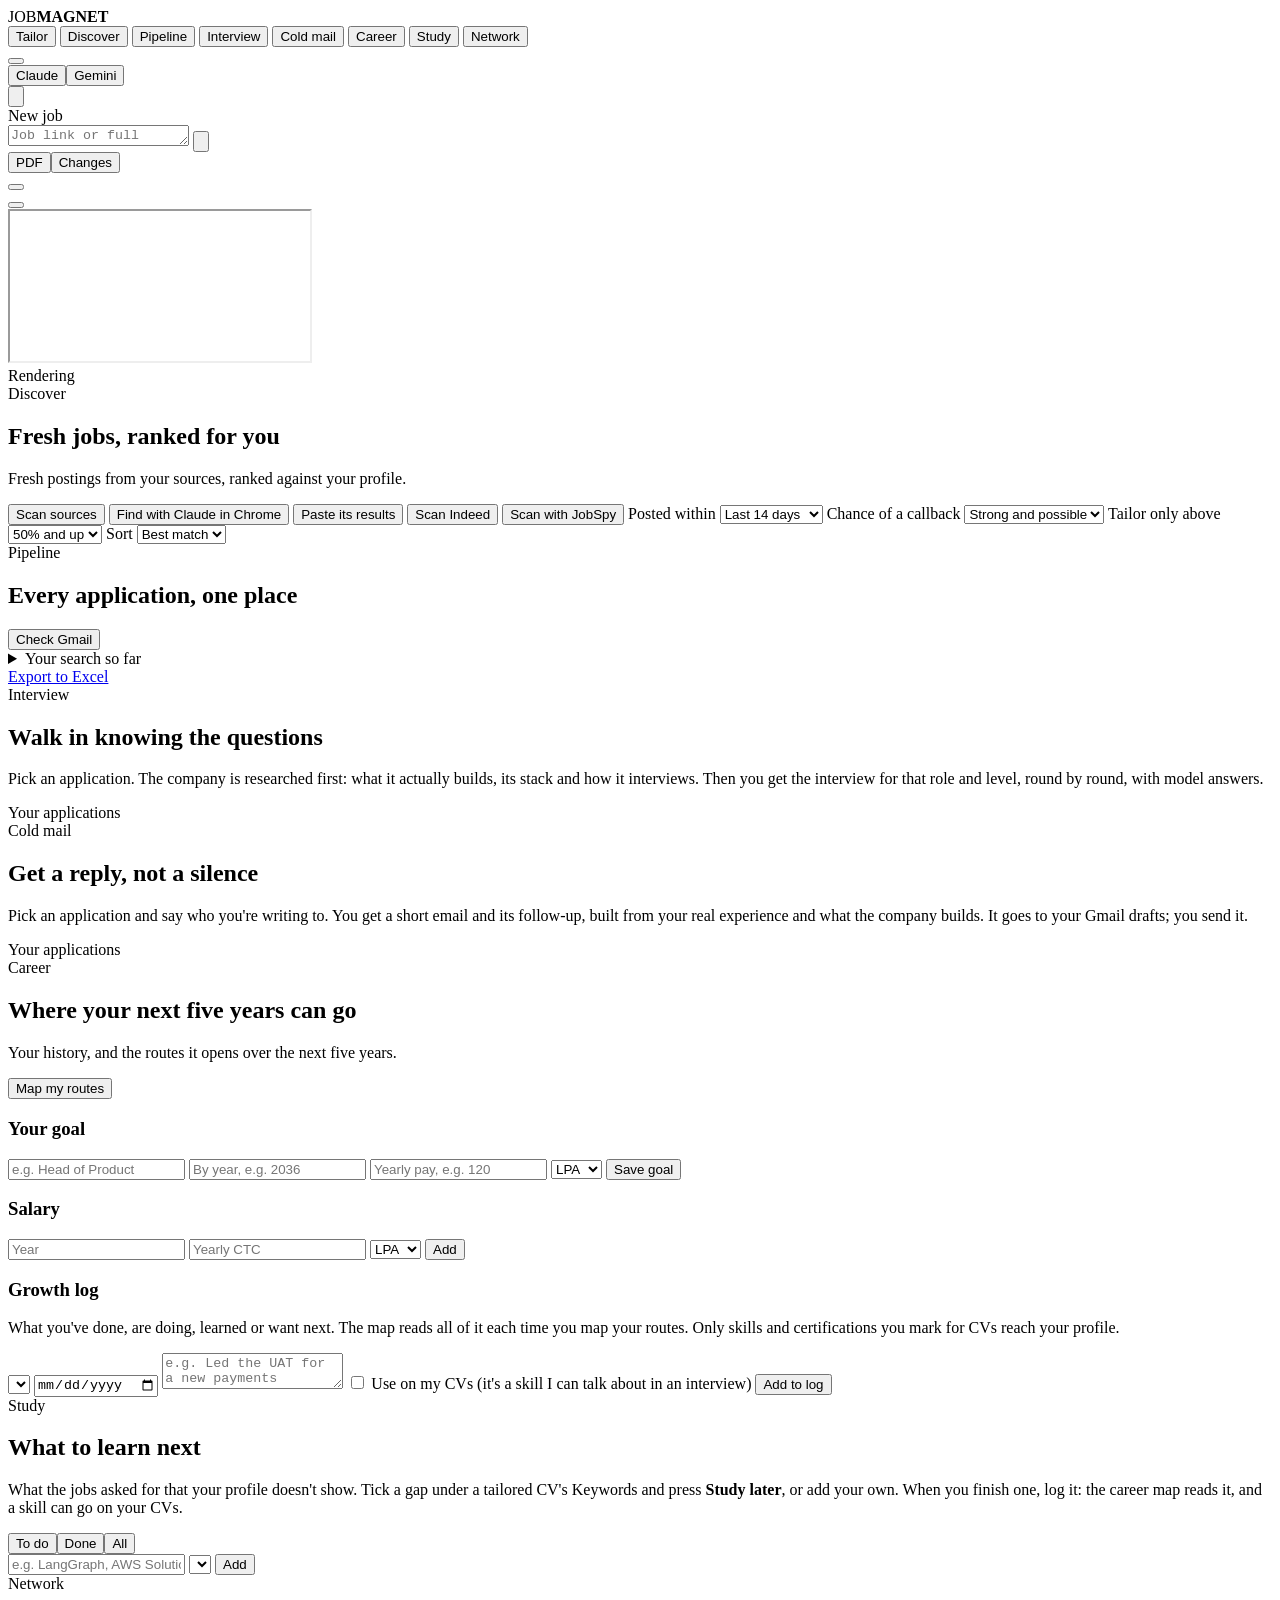
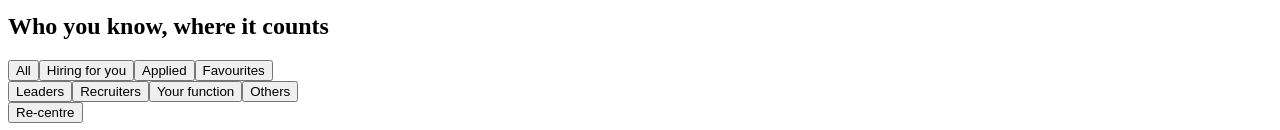
==== app/static/index.html @ f25bf53e "[BUG]: Keep text links plain on the neumorphic Pipeline - The Profile link in a contact got the rais" ====
<!doctype html>
<html lang="en">
<head>
<meta charset="utf-8">
<meta name="viewport" content="width=device-width, initial-scale=1">
<title>JobMagnet</title>
<link rel="preload" href="/static/fonts/PlusJakartaSans-Variable.woff2" as="font" type="font/woff2" crossorigin>
<link rel="stylesheet" href="/static/vendor/reactflow.css">
<link rel="stylesheet" href="/static/vendor/codemirror-5.65.16/codemirror.min.css">
<link rel="stylesheet" href="/static/css/tokens.css?v=1">
<link rel="stylesheet" href="/static/css/base.css?v=4">
<link rel="stylesheet" href="/static/css/components.css?v=13">
<link rel="stylesheet" href="/static/css/views.css?v=17">
<link rel="stylesheet" href="/static/css/pipeline.css?v=9">
</head>
<body>
<header class="topbar">
  <div class="brand"><span class="brand__mark plunk" aria-hidden="true"></span><span>JOB<b>MAGNET</b></span></div>
  <nav class="tabs tabs--nav" id="nav" aria-label="Screens">
    <button data-view="tailor" class="on">Tailor</button>
    <button data-view="discover">Discover</button>
    <button data-view="pipeline">Pipeline <span class="tag tag--accent tag--solid num" id="liveCount" hidden></span></button>
    <button data-view="interview">Interview</button>
    <button data-view="outreach">Cold mail</button>
    <button data-view="career">Career</button>
    <button data-view="study">Study <span class="tabs__count num" id="studyCount"></span></button>
    <button data-view="network">Network</button>
  </nav>
  <div class="topbar__right">
    <div class="menu-wrap"><button class="btn btn--sm btn--menu" id="profileChip" title="Switch or add a profile"></button><div class="menu" id="profileMenu" hidden></div></div>
    <div class="seg" id="engineSeg" title="Which AI writes and reads for you, everywhere in the app">
      <button data-e="claude">Claude</button><button data-e="gemini">Gemini</button>
    </div>
    <button class="icon-btn" id="openSettings" aria-label="Settings" title="Settings">
      <svg viewBox="0 0 24 24" aria-hidden="true"><path d="M12 15.5a3.5 3.5 0 1 0 0-7 3.5 3.5 0 0 0 0 7z" fill="none" stroke="currentColor" stroke-width="1.6"/><path d="M19.4 13a7.6 7.6 0 0 0 0-2l2-1.6-2-3.4-2.4 1a7.4 7.4 0 0 0-1.7-1L15 3.5h-4l-.4 2.5a7.4 7.4 0 0 0-1.7 1l-2.4-1-2 3.4L6.6 11a7.6 7.6 0 0 0 0 2l-2 1.6 2 3.4 2.4-1c.5.4 1.1.7 1.7 1l.4 2.5h4l.4-2.5c.6-.3 1.2-.6 1.7-1l2.4 1 2-3.4z" fill="none" stroke="currentColor" stroke-width="1.6" stroke-linejoin="round"/></svg>
    </button>
  </div>
</header>

<main>
<!-- ================= SETUP: a profile with no CV read yet, or one waiting for review ================= -->
<section id="setup" class="setup" hidden></section>
<!-- ================= TAILOR ================= -->
<section class="view on" id="v-tailor">
  <div class="studio">
    <div class="rail" id="side">
      <div id="emptyHero"></div>
      <div class="composer" id="capsule">
        <label class="eyebrow" for="cmd">New job</label>
        <div class="composer__row">
          <textarea id="cmd" class="composer__input" rows="1" spellcheck="false" placeholder="Job link or full description"></textarea>
          <button class="btn btn--accent btn--square" id="cmdGo" aria-label="Read it" title="Enter">
            <svg viewBox="0 0 24 24" aria-hidden="true"><path d="M5 12h13M13 6l6 6-6 6" fill="none" stroke="currentColor" stroke-width="2.2" stroke-linecap="square"/></svg>
          </button>
          <div class="composer__sweep" aria-hidden="true"></div>
        </div>
        <div class="composer__hint" id="cmdStatus" role="status"></div>
      </div>
      <div id="jobCard"></div>
      <div class="rail__stack" id="insights"></div>
      <div class="rail__stack" id="emptyState"></div>
    </div>

    <div class="stage">
      <div class="stage__bar">
        <div class="stage__title" id="pvTitle"></div>
        <div class="seg" id="modeSeg">
          <button data-v="pdf" class="on">PDF</button><button data-v="changes">Changes</button>
        </div>
        <div class="menu-wrap"><button class="btn btn--sm btn--menu" id="designChip" title="Design"></button><div class="menu" id="designMenu" hidden></div></div>
        <div class="menu-wrap"><button class="btn btn--sm btn--menu" id="lengthChip" title="Length"></button><div class="menu" id="lengthMenu" hidden></div></div>
        <span class="stage__divider" aria-hidden="true"></span>
        <button class="btn btn--sm btn--ghost" id="editToggle" hidden title="Edit every section next to the PDF">Edit</button>
        <button class="btn btn--sm" id="markApplied" hidden>Mark applied</button>
        <a class="btn btn--sm btn--primary" id="download" hidden>Download PDF</a>
      </div>
      <div class="stage__body">
        <aside class="editor" id="editor" hidden aria-label="Edit sections">
          <div class="editor__head"><span class="eyebrow">Edit sections</span><span class="editor__state" id="edState"></span>
            <button class="icon-btn icon-btn--sm" id="edClose" aria-label="Close the editor" title="Close"><svg viewBox="0 0 24 24"><path d="M6 6l12 12M18 6L6 18" stroke="currentColor" stroke-width="2"/></svg></button></div>
          <div class="editor__body" id="edBody"></div>
          <div class="editor__foot"><span class="type-meta">**double asterisks** make bold</span><span class="sp"></span>
            <button class="btn btn--sm btn--ghost" id="edDiscard">Discard</button><button class="btn btn--sm btn--primary" id="edSave" title="Ctrl+S">Update PDF</button></div>
        </aside>
        <div class="pv" id="pv">
          <iframe id="frame" title="CV preview"></iframe>
          <div class="busy pv__busy"><div class="busy__box plunk"><span class="spinner"></span><span id="busyMsg">Rendering</span></div></div>
        </div>
      </div>
    </div>
  </div>
</section>

<!-- ================= DISCOVER ================= -->
<section class="view" id="v-discover">
  <div class="page page--wide">
    <header class="page__head">
      <div class="page__intro">
        <span class="eyebrow">Discover</span>
        <h1 class="type-h1">Fresh jobs, ranked for you</h1>
        <p class="page__lede" id="discoverLede">Fresh postings from your sources, ranked against your profile.</p>
      </div>
    </header>
    <div class="split">
      <aside class="split__nav">
        <button class="btn btn--accent btn--block" id="scanAll">Scan sources</button>
        <button class="btn btn--block" id="scanFav" hidden title="Only your favourite companies: quick">Scan favourites</button>
        <button class="btn btn--block" id="chromeGo" title="Copies a ready-made prompt and opens a LinkedIn Jobs search in a new tab. Open Claude in Chrome's side panel there, paste, and let it collect the jobs. Then paste its reply back here.">Find with Claude in Chrome</button>
        <button class="btn btn--sm btn--ghost" id="chromePaste">Paste its results</button>
        <button class="btn btn--block" id="scanIndeed" title="Searches Indeed for each of your career tracks in your city, through Indeed's Claude connector, with full job descriptions. Runs one track after another (Indeed limits calls per minute), so allow a few minutes.">Scan Indeed</button>
        <button class="btn btn--block" id="scanJobspy" title="Searches LinkedIn, Indeed, Google Jobs and Naukri with the JobSpy library, using the job titles of your career tracks and your city from your profile. These sites' terms don't allow scraping and they sometimes block it, so it can come back thin. Slow: a few minutes.">Scan with JobSpy</button>
        <div id="scanLine" hidden></div>
        <label class="field"><span class="eyebrow">Posted within</span>
          <select id="days" class="control--sm">
            <option value="1">Last 24 hours</option><option value="3">Last 3 days</option><option value="7">Last 7 days</option>
            <option value="14" selected>Last 14 days</option><option value="30">Last 30 days</option>
          </select></label>
        <label class="field"><span class="eyebrow">Chance of a callback</span>
          <select id="fitFilter" class="control--sm">
            <option value="strong">Strong only</option><option value="possible" selected>Strong and possible</option><option value="all">Everything</option>
          </select></label>
        <label class="field"><span class="eyebrow">Tailor only above</span>
          <select id="minMatch" class="control--sm">
            <option value="0">Any match</option><option value="40">40% and up</option><option value="50" selected>50% and up</option><option value="60">60% and up</option><option value="70">70% and up</option>
          </select></label>
        <label class="field"><span class="eyebrow">Sort</span>
          <select id="sortBy" class="control--sm"><option value="match">Best match</option><option value="newest">Newest</option></select></label>
        <div class="filters" id="areaBar"></div>
        <div class="taste" id="tastePanel"></div>
      </aside>
      <div class="split__main"><div id="importPanel" hidden></div><section class="split__main" id="foundList"></section></div>
    </div>
  </div>
  <div class="dock" id="dock" hidden>
    <span class="dock__text" id="dockText"></span>
    <button class="btn btn--sm btn--ghost" id="dockClear">Clear</button>
    <button class="btn btn--accent" id="dockGo">Tailor</button>
  </div>
</section>

<!-- ================= PIPELINE ================= -->
<section class="view" id="v-pipeline">
  <div class="page page--wide">
    <header class="page__head">
      <div class="page__intro">
        <span class="eyebrow">Pipeline</span>
        <h1 class="type-h1">Every application, one place</h1>
        <p class="page__lede" id="pipeLede"></p>
      </div>
      <div class="page__controls"><span class="type-meta" id="mailStamp"></span><button class="btn btn--sm" id="mailCheck" title="Read your Gmail (read-only) for acknowledgements, rejections and callbacks">Check Gmail</button></div>
    </header>
    <div id="mailNews"></div>
    <details class="disclosure disclosure--lg insights" id="insightsBox">
      <summary><span>Your search so far</span><span class="disclosure__sub" id="insightsSub"></span></summary>
      <div class="insights__body" id="insightsBody"></div>
    </details>
    <div class="split">
      <aside class="split__nav">
        <nav class="side-nav" id="stageNav" aria-label="Stages"></nav>
        <a class="btn btn--sm btn--ghost" href="/api/export.xlsx" id="exportBtn">Export to Excel</a>
      </aside>
      <section class="split__main">
        <div class="split__head" id="stageHead"></div>
        <div class="card-grid" id="board"></div>
      </section>
    </div>
  </div>
</section>

<!-- ================= INTERVIEW ================= -->
<section class="view" id="v-interview">
  <div class="page page--wide">
    <header class="page__head">
      <div class="page__intro">
        <span class="eyebrow">Interview</span>
        <h1 class="type-h1">Walk in knowing the questions</h1>
        <p class="page__lede">Pick an application. The company is researched first: what it actually builds, its stack and how it interviews. Then you get the interview for that role and level, round by round, with model answers.</p>
      </div>
    </header>
    <div class="split">
      <aside class="split__nav"><span class="eyebrow">Your applications</span><div class="list" id="ivList"></div></aside>
      <section class="split__main" id="ivMain"></section>
    </div>
  </div>
</section>

<!-- ================= COLD MAIL ================= -->
<section class="view" id="v-outreach">
  <div class="page page--wide">
    <header class="page__head">
      <div class="page__intro">
        <span class="eyebrow">Cold mail</span>
        <h1 class="type-h1">Get a reply, not a silence</h1>
        <p class="page__lede">Pick an application and say who you're writing to. You get a short email and its follow-up, built from your real experience and what the company builds. It goes to your Gmail drafts; you send it.</p>
      </div>
    </header>
    <div class="split">
      <aside class="split__nav"><span class="eyebrow">Your applications</span><div class="list" id="cmList"></div></aside>
      <section class="split__main" id="cmMain"></section>
    </div>
  </div>
</section>

<!-- ================= CAREER ================= -->
<section class="view" id="v-career">
  <div class="career">
    <header class="page__head career__head">
      <div class="page__intro">
        <span class="eyebrow">Career</span>
        <h1 class="type-h1">Where your next five years can go</h1>
        <p class="page__lede career__lede" id="careerLede">Your history, and the routes it opens over the next five years.</p>
      </div>
      <div class="page__controls"><span class="type-meta" id="careerStamp"></span><button class="btn btn--accent" id="careerGen">Map my routes</button></div>
    </header>
    <div class="career__body">
      <div class="career__canvas">
        <div id="flow" data-fx-skip></div>
        <div class="busy" id="careerBusy" hidden><div class="busy__box plunk"><span class="spinner"></span><span id="careerBusyMsg">Mapping</span></div></div>
      </div>
      <aside class="career__side">
        <div id="stepPanel" class="step"></div>
        <section class="career__block">
          <h3 class="eyebrow">Your goal</h3>
          <div class="goal-form">
            <input type="text" id="goalRole" placeholder="e.g. Head of Product" aria-label="Goal role">
            <input type="text" id="goalYear" inputmode="numeric" placeholder="By year, e.g. 2036" aria-label="Goal year">
            <input type="text" id="goalSalary" inputmode="decimal" placeholder="Yearly pay, e.g. 120" aria-label="Goal salary">
            <select id="goalUnit" aria-label="Unit"><option>LPA</option><option>USD</option><option>GBP</option><option>EUR</option><option>AED</option><option>SGD</option></select>
            <button class="btn btn--sm" id="goalSave">Save goal</button>
          </div>
        </section>
        <section class="career__block">
          <h3 class="eyebrow">Salary</h3>
          <div id="salaryChart"></div>
          <p class="type-meta" id="salaryNote"></p>
          <div class="salary-form">
            <input type="text" id="salYear" inputmode="numeric" placeholder="Year" aria-label="Year">
            <input type="text" id="salAmount" inputmode="decimal" placeholder="Yearly CTC" aria-label="Yearly CTC">
            <select id="salUnit" aria-label="Unit"><option>LPA</option><option>USD</option><option>GBP</option><option>EUR</option><option>AED</option><option>SGD</option></select>
            <button class="btn" id="salAdd">Add</button>
          </div>
          <div class="list" id="salaryList"></div>
        </section>
        <section class="career__block" id="trendsBox"></section>
        <section class="career__block">
          <h3 class="eyebrow">Growth log <span class="tabs__count" id="logHint"></span></h3>
          <p class="type-meta">What you've done, are doing, learned or want next. The map reads all of it each time you map your routes. Only skills and certifications you mark for CVs reach your profile.</p>
          <div class="log-form">
            <select id="logKind" aria-label="Kind"></select>
            <input type="date" id="logDate" aria-label="Date">
            <textarea id="logText" rows="2" placeholder="e.g. Led the UAT for a new payments release"></textarea>
            <label class="check" id="logCvLine"><input type="checkbox" id="logCv"> Use on my CVs (it's a skill I can talk about in an interview)</label>
            <button class="btn btn--sm" id="logAdd">Add to log</button>
          </div>
          <div class="list" id="logList"></div>
        </section>
      </aside>
    </div>
  </div>
</section>

<!-- ================= STUDY ================= -->
<section class="view" id="v-study">
  <div class="page">
    <header class="page__head">
      <div class="page__intro">
        <span class="eyebrow">Study</span>
        <h1 class="type-h1">What to learn next</h1>
        <p class="page__lede">What the jobs asked for that your profile doesn't show. Tick a gap under a tailored CV's Keywords and press <b>Study later</b>, or add your own. When you finish one, log it: the career map reads it, and a skill can go on your CVs.</p>
      </div>
      <div class="page__controls"><div class="seg" id="studyFilter"><button data-f="open" class="on">To do</button><button data-f="done">Done</button><button data-f="all">All</button></div></div>
    </header>
    <div class="study-add">
      <input type="text" id="studyTerm" placeholder="e.g. LangGraph, AWS Solutions Architect, a RAG side project" aria-label="Skill, certification or project">
      <select id="studyKind" aria-label="Kind"></select>
      <button class="btn" id="studyAdd">Add</button>
    </div>
    <div class="study-suggest" id="studySuggest"></div>
    <div class="list" id="studyList"></div>
  </div>
</section>

<section class="view" id="v-network">
  <div class="career net">
    <header class="page__head career__head">
      <div class="page__intro">
        <span class="eyebrow">Network</span>
        <h1 class="type-h1">Who you know, where it counts</h1>
        <p class="page__lede" id="netStats"></p>
      </div>
      <div class="page__controls">
        <div class="seg" id="netFilter"><button data-f="all" class="on">All</button><button data-f="hiring">Hiring for you</button><button data-f="applied">Applied</button><button data-f="favourite">Favourites</button></div>
        <div class="chip-row" id="netKinds"><button class="chip on" data-k="leader">Leaders</button><button class="chip on" data-k="recruiter">Recruiters</button><button class="chip on" data-k="peer">Your function</button><button class="chip on" data-k="other">Others</button></div>
        <button class="btn btn--sm btn--ghost" id="netReset">Re-centre</button>
      </div>
    </header>
    <div class="notice net__sample" id="netSample" hidden><b>Sample network.</b> These people are invented, placed at companies from your own Discover, favourites and applications so you can see how it reads. Add your LinkedIn <code>Connections.csv</code> in Settings, under People you know, and your real network replaces it.</div>
    <div class="career__body">
      <div class="career__canvas" id="netCanvas" data-fx-skip></div>
      <aside class="career__side" id="netPanel"></aside>
    </div>
  </div>
</section>
</main>

<!-- ================= SETTINGS ================= -->
<div class="scrim" id="scrim" hidden></div>
<aside class="drawer" id="drawer" aria-label="Settings" hidden>
  <div class="drawer__head"><h2 class="type-h1">Settings</h2><button class="icon-btn" id="closeSettings" aria-label="Close">
    <svg viewBox="0 0 24 24" aria-hidden="true"><path d="M6 6l12 12M18 6L6 18" stroke="currentColor" stroke-width="2"/></svg></button></div>
  <div class="drawer__body">
    <section class="drawer__section" id="stratBox"></section>
    <section class="drawer__section" id="memoryBox">
      <h3 class="eyebrow">Your memory</h3>
      <p class="type-meta">What your CV leaves out. Write it in your own words against the role where you did it. It's tidied into short facts that every score and every CV may use, so keep to what you can talk about in an interview.</p>
      <label class="field"><span class="type-meta">Where you did it</span><select id="memRole"></select></label>
      <textarea id="memText" rows="4" placeholder="e.g. Built the SSO login with Okta and role-based access for the client portal, used by 3 business units."></textarea>
      <div class="mem__go"><button class="btn btn--sm" id="memAdd">Remember this</button><span class="type-meta" id="memStatus"></span></div>
      <div class="list" id="memList"></div>
    </section>
    <section class="drawer__section">
      <h3 class="eyebrow">Every new CV</h3>
      <label class="field"><span class="type-meta">Market</span><select id="dMarket"></select></label>
      <label class="field"><span class="type-meta">Career track</span><select id="dTrack"></select></label>
      <label class="field"><span class="type-meta">Design</span><select id="dVariant"></select></label>
      <label class="field"><span class="type-meta">Length</span><select id="dPages"><option value="auto">Market default (2 pages)</option><option value="1">1 page</option><option value="2">2 pages</option></select></label>
      <label class="field"><span class="type-meta">Writer</span><select id="dEngine"></select></label>
      <label class="field"><span class="type-meta">Jobs tailored at once</span><select id="dConc"><option>1</option><option>2</option><option>3</option><option>4</option></select></label>
      <label class="field"><span class="type-meta">Availability, shown on every CV</span><input type="text" id="dAvail" placeholder="30 days' notice, or: Serving notice, last day 15 Nov 2026"></label>
      <label class="field"><span class="type-meta">For postings that want someone sooner</span><select id="dRelease"><option value="">Not known: say the notice period only</option><option value="early">My employer can release me early</option><option value="buyout">A notice buyout is possible</option></select></label>
    </section>
    <section class="drawer__section">
      <h3 class="eyebrow">Discover only shows</h3>
      <div class="chip-row" id="rankTracks"></div>
      <label class="check"><input type="checkbox" id="dSenior"> Include Senior-level titles (below Lead)</label>
      <label class="field"><span class="type-meta">Hide jobs that ask for more than</span>
        <select id="dMaxYears"><option value="9">9 years</option><option value="10">10 years</option><option value="11">11 years</option><option value="12">12 years</option><option value="15">15 years</option></select></label>
      <div class="field"><span class="type-meta">Skip jobs that need</span>
        <div class="chip-row" id="excludeList"></div>
        <div class="field-row"><input type="text" id="excludeAdd" placeholder="Add a skill, e.g. Angular"><button class="btn" id="excludeBtn">Add</button></div>
      </div>
    </section>
    <section class="drawer__section">
      <h3 class="eyebrow">Places you'd move to</h3>
      <p class="type-meta">One per line, city and country, e.g. <code>Amsterdam, Netherlands</code> or <code>Luxembourg</code>. JobSpy searches LinkedIn, Indeed and Google Jobs there too, and Discover shows jobs there whatever the regions above say.</p>
      <textarea id="places" rows="3" placeholder="Amsterdam, Netherlands"></textarea>
      <div><button class="btn btn--sm" id="savePlaces">Save places</button></div>
    </section>
    <section class="drawer__section">
      <h3 class="eyebrow">People you know</h3>
      <p class="type-meta">A referral is the biggest lever on a callback. Download your LinkedIn data (LinkedIn, Settings, Data privacy, Get a copy of your data, Connections) and add its <code>Connections.csv</code> here. It stays in your profile's data folder; nothing is scraped. Discover then marks companies where you know someone, and each application lists them with a referral ask.</p>
      <div class="field-row"><input type="file" id="connFile" accept=".csv,text/csv"><span class="type-meta" id="connStatus"></span></div>
      <p class="type-meta">The same export has <code>Jobs/Job Applications.csv</code>: add the applications you made on LinkedIn since a date, so your Pipeline and callback rate count them.</p>
      <div class="field-row"><label class="field"><span class="type-meta">Since</span><input type="date" id="liAppsSince"></label><input type="file" id="liAppsFile" accept=".csv,text/csv"><span class="type-meta" id="liAppsStatus"></span></div>
    </section>
    <section class="drawer__section">
      <h3 class="eyebrow">Pay floor</h3>
      <p class="type-meta">Jobs that state pay below your floor are hidden; ones at or above it rank first. Abroad, the work permit's own salary threshold applies too. 0 means no floor.</p>
      <div class="field-row"><label class="field"><span class="type-meta">In your city (LPA)</span><input type="number" min="0" step="1" id="payHome"></label>
        <label class="field"><span class="type-meta">Remote from home (LPA)</span><input type="number" min="0" step="1" id="payRemote"></label>
        <label class="field"><span class="type-meta">Abroad (€ a year)</span><input type="number" min="0" step="1000" id="payAbroad"></label></div>
      <p class="type-meta">Few postings state pay. Note how well a company pays (from Levels.fyi or similar), one per line: <code>Databricks | top</code>, <code>Acme | good</code> or <code>Initech | low</code>.</p>
      <textarea id="payTiers" rows="4" placeholder="Databricks | top"></textarea>
      <div><button class="btn btn--sm" id="savePay">Save pay</button></div>
    </section>
    <section class="drawer__section">
      <h3 class="eyebrow">Remote and Europe job boards</h3>
      <p class="type-meta">Free public job feeds, searched with your career tracks on every scan. Each job links to the board's own posting.</p>
      <div class="list" id="boardList"></div>
    </section>
    <section class="drawer__section">
      <h3 class="eyebrow">Company offices</h3>
      <p class="type-meta">Most postings only name the city. Note where a company sits and its jobs get that area in Discover (areas are known for Bengaluru so far). One per line: company | area, e.g. <code>Atlan | HSR Layout</code> or <code>Okta | Embassy Tech Village</code>.</p>
      <textarea id="offices" rows="4" placeholder="Atlan | HSR Layout"></textarea>
      <div><button class="btn btn--sm" id="saveOffices">Save offices</button></div>
    </section>
    <section class="drawer__section">
      <h3 class="eyebrow">Favourite companies</h3>
      <p class="type-meta">Scanned first on every Discover run, and their openings are pinned at the top of Discover whatever their match. Type a name and the app finds its job board (Greenhouse, Lever, Ashby, SmartRecruiters or Workable); if it has none, its openings are found by web search. A careers-page link works too.</p>
      <div class="list" id="favList"></div>
      <div class="field-row"><input type="text" id="favAdd" placeholder="e.g. Stripe, or a careers page link"><button class="btn" id="favBtn">Add</button></div>
      <div class="notice notice--bad" id="favErr" hidden></div>
    </section>
    <section class="drawer__section">
      <h3 class="eyebrow">Sources</h3>
      <div class="list" id="sourceList"></div>
      <div class="field-row"><input type="url" id="srcUrl" placeholder="Careers page or job board search URL"><button class="btn" id="addUrl">Add</button></div>
      <div class="field-row"><input type="text" id="srcQuery" placeholder="Web search, e.g. your target title and city"><button class="btn" id="addQuery">Add</button></div>
      <div class="notice notice--bad" id="srcErr" hidden></div>
      <p class="type-meta">Greenhouse, Lever, Ashby, Workable, SmartRecruiters, Recruitee and Personio boards are read through their public APIs. LinkedIn, Naukri, Indeed and Glassdoor are refused: their terms forbid automated access.</p>
    </section>
    <section class="drawer__section">
      <h3 class="eyebrow">People to watch</h3>
      <p class="type-meta">Hiring managers you follow, one per line: name | company | LinkedIn URL. A bare profile URL works too. Each scan looks for their recent public hiring posts. For instant alerts, also switch on the bell (All posts) on their LinkedIn profiles.</p>
      <textarea id="people" rows="5" placeholder="Priya Sharma | Razorpay | https://www.linkedin.com/in/…"></textarea>
      <div><button class="btn btn--sm" id="savePeople">Save list</button></div>
    </section>
    <section class="drawer__section">
      <h3 class="eyebrow">Skills you've confirmed</h3>
      <div class="chip-row" id="confirmed"></div>
      <p class="type-meta">Added from Gaps. Every CV may use them, so keep only what you can talk about in an interview.</p>
    </section>
  </div>
</aside>

<div class="toast plunk" id="toast" role="status" data-fx-skip></div>
<script src="/static/vendor/react.production.min.js"></script>
<script src="/static/vendor/react-dom.production.min.js"></script>
<script src="/static/vendor/reactflow.umd.js"></script>
<script src="/static/vendor/motion-11.18.2.js"></script>
<script src="/static/vendor/gsap-3.12.5.min.js"></script>
<script src="/static/vendor/codemirror-5.65.16/codemirror.min.js"></script>
<script src="/static/vendor/codemirror-5.65.16/python.min.js"></script>
<script src="/static/vendor/codemirror-5.65.16/javascript.min.js"></script>
<script src="/static/vendor/codemirror-5.65.16/matchbrackets.min.js"></script>
<script src="/static/vendor/codemirror-5.65.16/closebrackets.min.js"></script>
<script src="/static/fx.js?v=5"></script>
<script src="/static/career.js?v=4"></script>
<script src="/static/network.js?v=1"></script>
<script src="/static/setup.js?v=1"></script>
<script src="/static/app.js?v=47"></script>
</body>
</html>
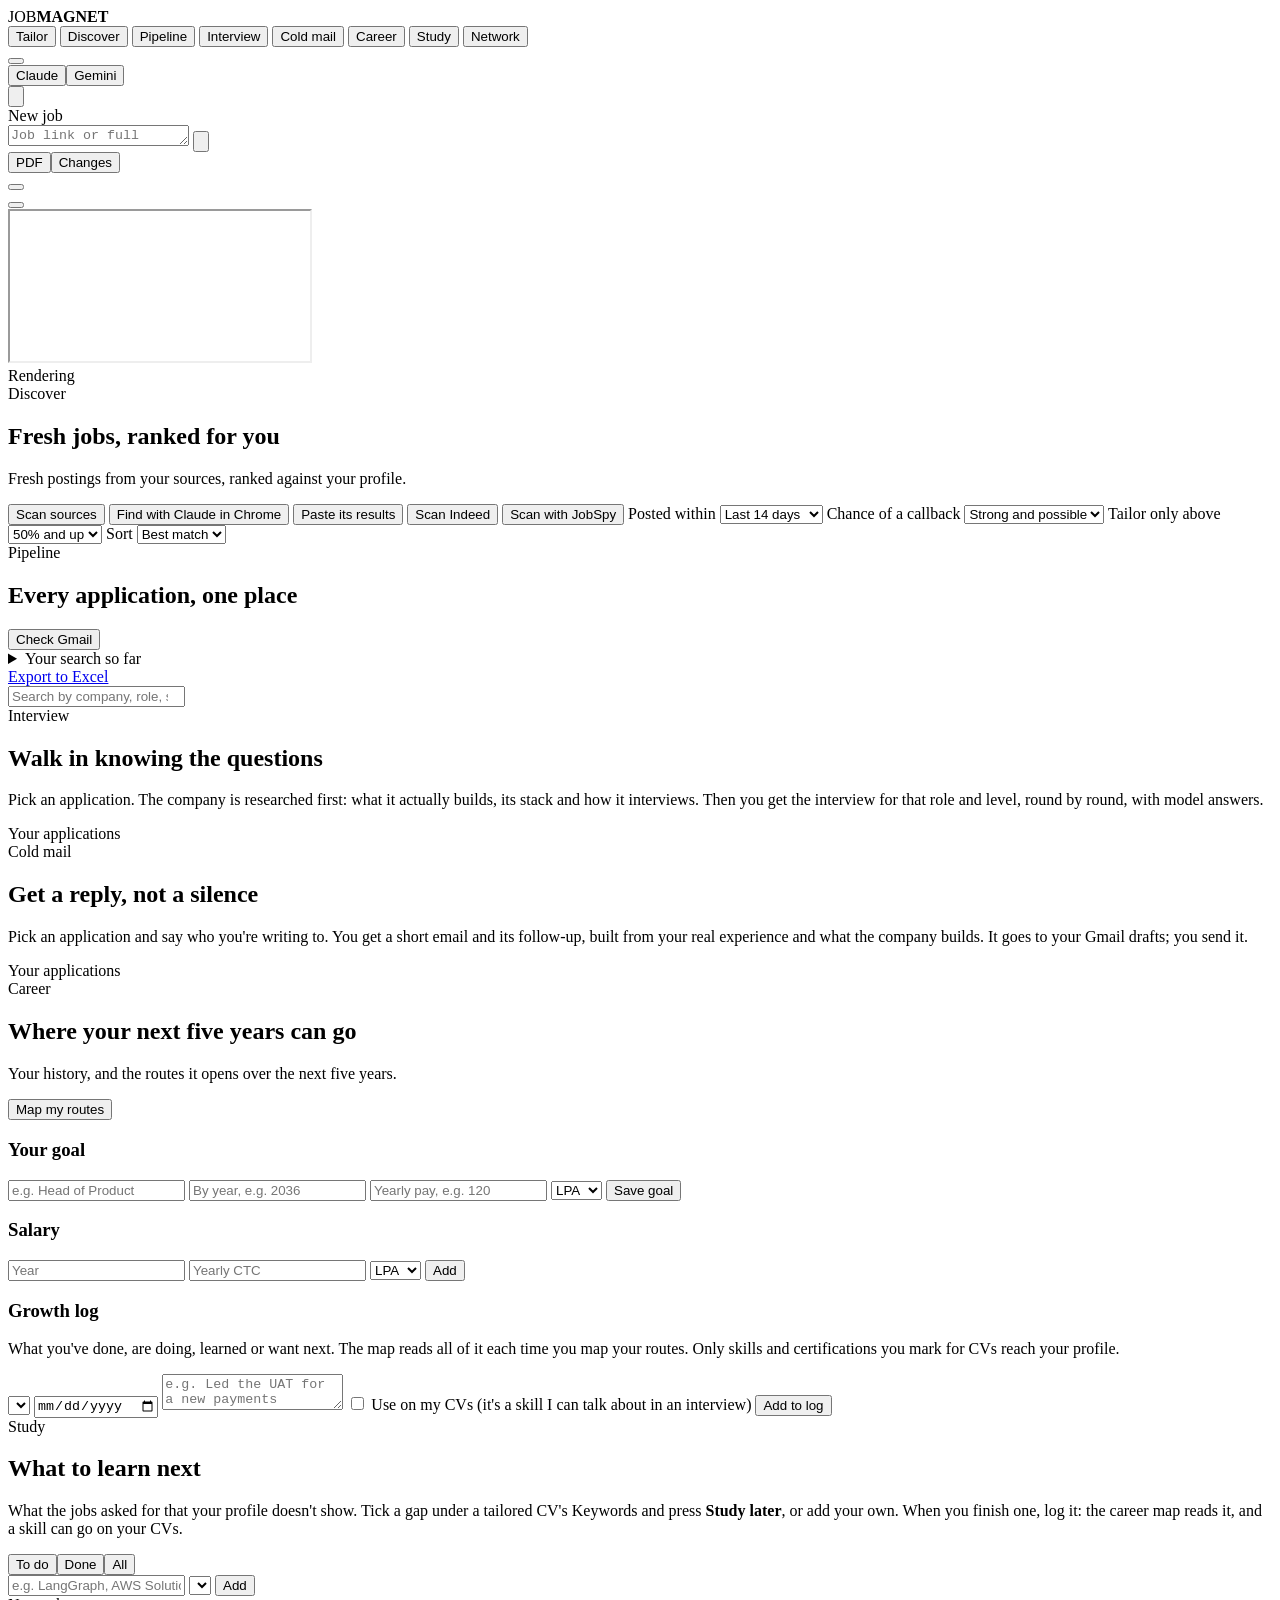
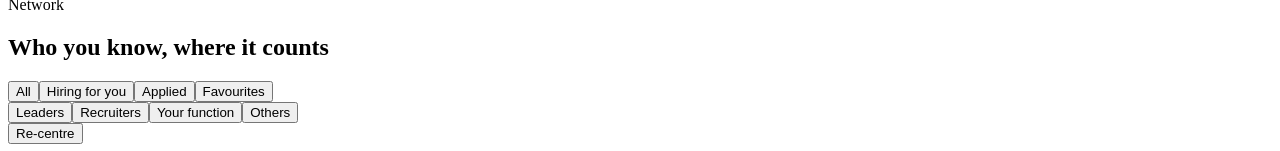
==== commit df533ba1: "[FEATURE]: Search the Pipeline by job (#77) Co-authored-by: Soumava Paul <5659329+pixar634@users.nor" ====
--- a/app/static/index.html
+++ b/app/static/index.html
@@ -11,7 +11,6 @@
 <link rel="stylesheet" href="/static/css/base.css?v=4">
 <link rel="stylesheet" href="/static/css/components.css?v=13">
 <link rel="stylesheet" href="/static/css/views.css?v=17">
-<link rel="stylesheet" href="/static/css/pipeline.css?v=9">
 </head>
 <body>
 <header class="topbar">
@@ -160,6 +159,7 @@
         <a class="btn btn--sm btn--ghost" href="/api/export.xlsx" id="exportBtn">Export to Excel</a>
       </aside>
       <section class="split__main">
+        <input type="search" class="pipe-search" id="pipeSearch" placeholder="Search by company, role, site or job ID" aria-label="Search the Pipeline" autocomplete="off">
         <div class="split__head" id="stageHead"></div>
         <div class="card-grid" id="board"></div>
       </section>
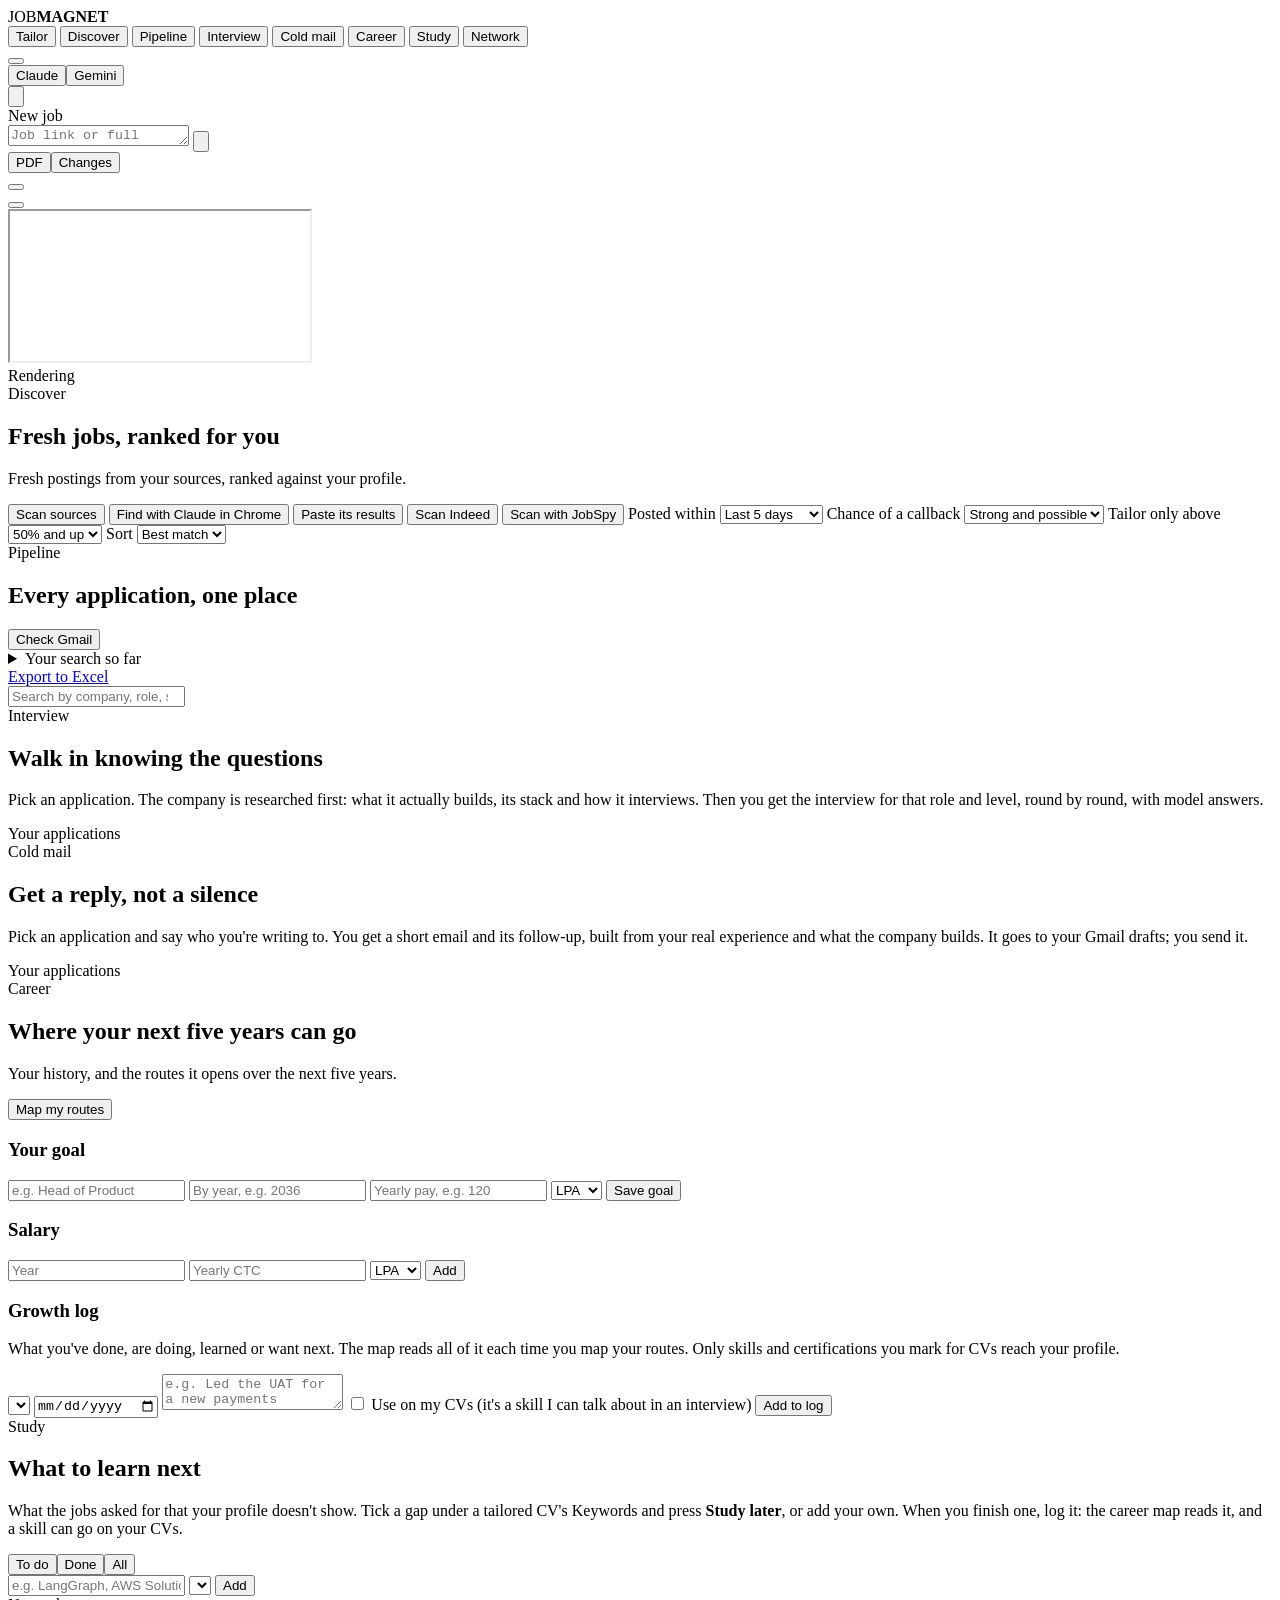
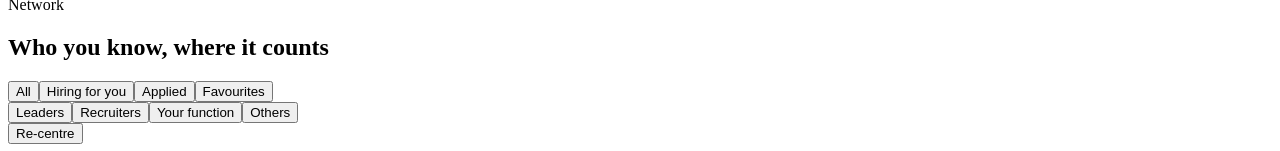
==== commit fe81f2ba: "[BUG]: Hide other engineering fields and stale jobs in Discover - Hide titles that name another kind" ====
--- a/app/static/index.html
+++ b/app/static/index.html
@@ -9,8 +9,9 @@
 <link rel="stylesheet" href="/static/vendor/codemirror-5.65.16/codemirror.min.css">
 <link rel="stylesheet" href="/static/css/tokens.css?v=1">
 <link rel="stylesheet" href="/static/css/base.css?v=4">
-<link rel="stylesheet" href="/static/css/components.css?v=13">
+<link rel="stylesheet" href="/static/css/components.css?v=14">
 <link rel="stylesheet" href="/static/css/views.css?v=17">
+<link rel="stylesheet" href="/static/css/pipeline.css?v=9">
 </head>
 <body>
 <header class="topbar">
@@ -109,10 +110,11 @@
         <button class="btn btn--block" id="scanIndeed" title="Searches Indeed for each of your career tracks in your city, through Indeed's Claude connector, with full job descriptions. Runs one track after another (Indeed limits calls per minute), so allow a few minutes.">Scan Indeed</button>
         <button class="btn btn--block" id="scanJobspy" title="Searches LinkedIn, Indeed, Google Jobs and Naukri with the JobSpy library, using the job titles of your career tracks and your city from your profile. These sites' terms don't allow scraping and they sometimes block it, so it can come back thin. Slow: a few minutes.">Scan with JobSpy</button>
         <div id="scanLine" hidden></div>
+        <div id="scanSkipped" hidden></div>
         <label class="field"><span class="eyebrow">Posted within</span>
           <select id="days" class="control--sm">
-            <option value="1">Last 24 hours</option><option value="3">Last 3 days</option><option value="7">Last 7 days</option>
-            <option value="14" selected>Last 14 days</option><option value="30">Last 30 days</option>
+            <option value="1">Last 24 hours</option><option value="3">Last 3 days</option><option value="5" selected>Last 5 days</option>
+            <option value="7">Last 7 days</option><option value="14">Last 14 days</option><option value="30">Last 30 days</option>
           </select></label>
         <label class="field"><span class="eyebrow">Chance of a callback</span>
           <select id="fitFilter" class="control--sm">
@@ -342,7 +344,7 @@
     </section>
     <section class="drawer__section">
       <h3 class="eyebrow">Places you'd move to</h3>
-      <p class="type-meta">One per line, city and country, e.g. <code>Amsterdam, Netherlands</code> or <code>Luxembourg</code>. JobSpy searches LinkedIn, Indeed and Google Jobs there too, and Discover shows jobs there whatever the regions above say.</p>
+      <p class="type-meta">One per line, city and country, e.g. <code>Amsterdam, Netherlands</code> or <code>Luxembourg</code>. JobSpy searches LinkedIn, Indeed and Google Jobs there too. With the Rest of the world region on, jobs here rank higher, and show even when the posting doesn't say it sponsors a visa.</p>
       <textarea id="places" rows="3" placeholder="Amsterdam, Netherlands"></textarea>
       <div><button class="btn btn--sm" id="savePlaces">Save places</button></div>
     </section>
